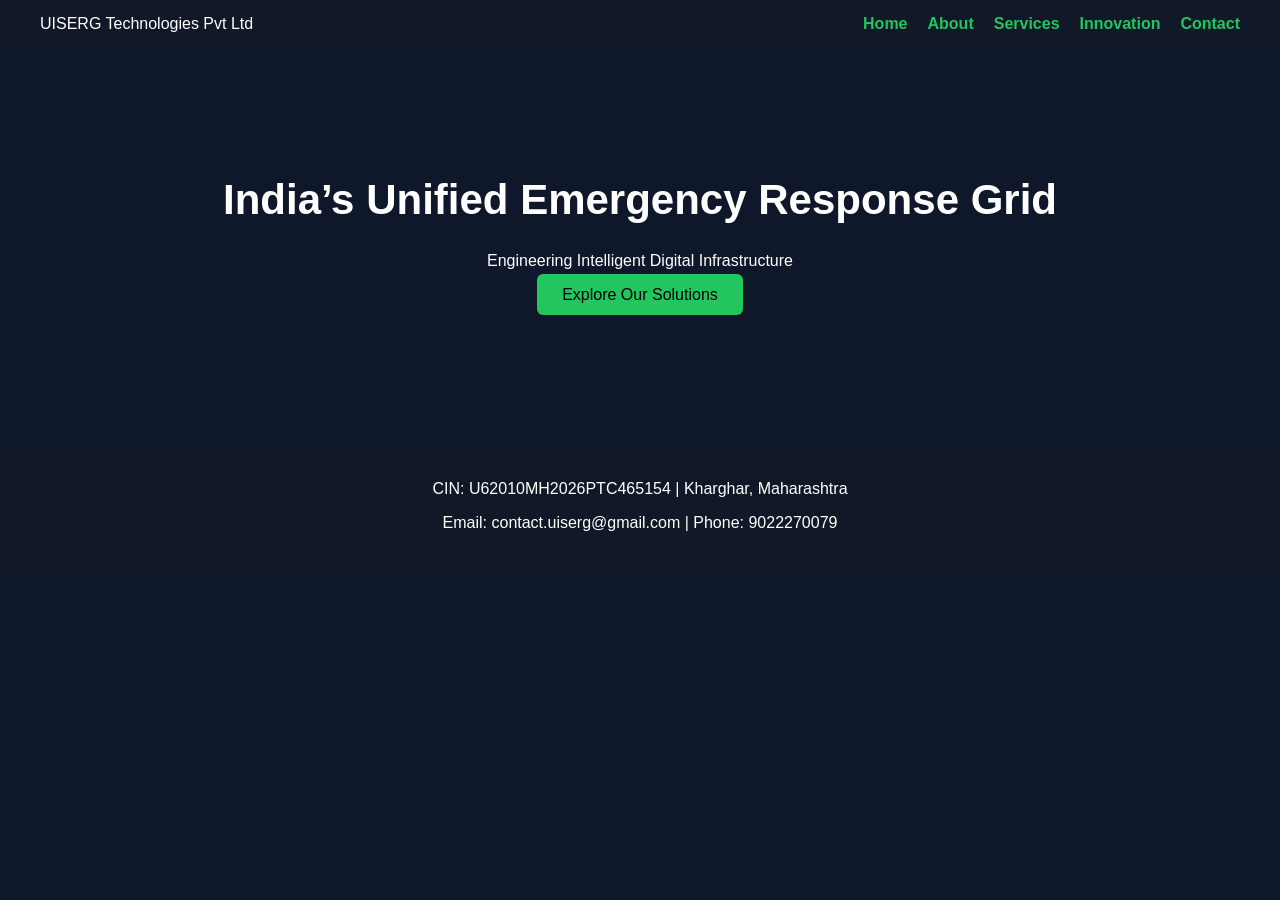
==== index.html @ 2351a3c4 "Add files via upload" ====
<!DOCTYPE html>
<html>
<head>
<meta charset="UTF-8">
<meta name="viewport" content="width=device-width, initial-scale=1.0">
<title>UISERG Technologies Pvt Ltd</title>
<link rel="stylesheet" href="style.css">
</head>
<body>

<nav>
<div class="logo">UISERG Technologies Pvt Ltd</div>
<ul>
<li><a href="index.html">Home</a></li>
<li><a href="about.html">About</a></li>
<li><a href="services.html">Services</a></li>
<li><a href="innovation.html">Innovation</a></li>
<li><a href="contact.html">Contact</a></li>
</ul>
</nav>

<header class="hero">
<h1>India’s Unified Emergency Response Grid</h1>
<p>Engineering Intelligent Digital Infrastructure</p>
<a href="services.html" class="btn">Explore Our Solutions</a>
</header>

<footer>
<p>CIN: U62010MH2026PTC465154 | Kharghar, Maharashtra</p>
<p>Email: contact.uiserg@gmail.com | Phone: 9022270079</p>
</footer>

</body>
</html>
---- style.css ----
body{margin:0;font-family:Arial;background:#0f172a;color:#fff;}
nav{background:#111827;padding:15px 40px;display:flex;justify-content:space-between;}
nav ul{list-style:none;display:flex;gap:20px;margin:0;padding:0;}
nav a{color:#22c55e;text-decoration:none;font-weight:bold;}
.hero{text-align:center;padding:100px 20px;}
.hero h1{font-size:42px;}
.btn{background:#22c55e;color:#000;padding:12px 25px;text-decoration:none;border-radius:6px;}
.content{padding:60px 40px;}
footer{text-align:center;padding:20px;background:#111827;margin-top:40px;}
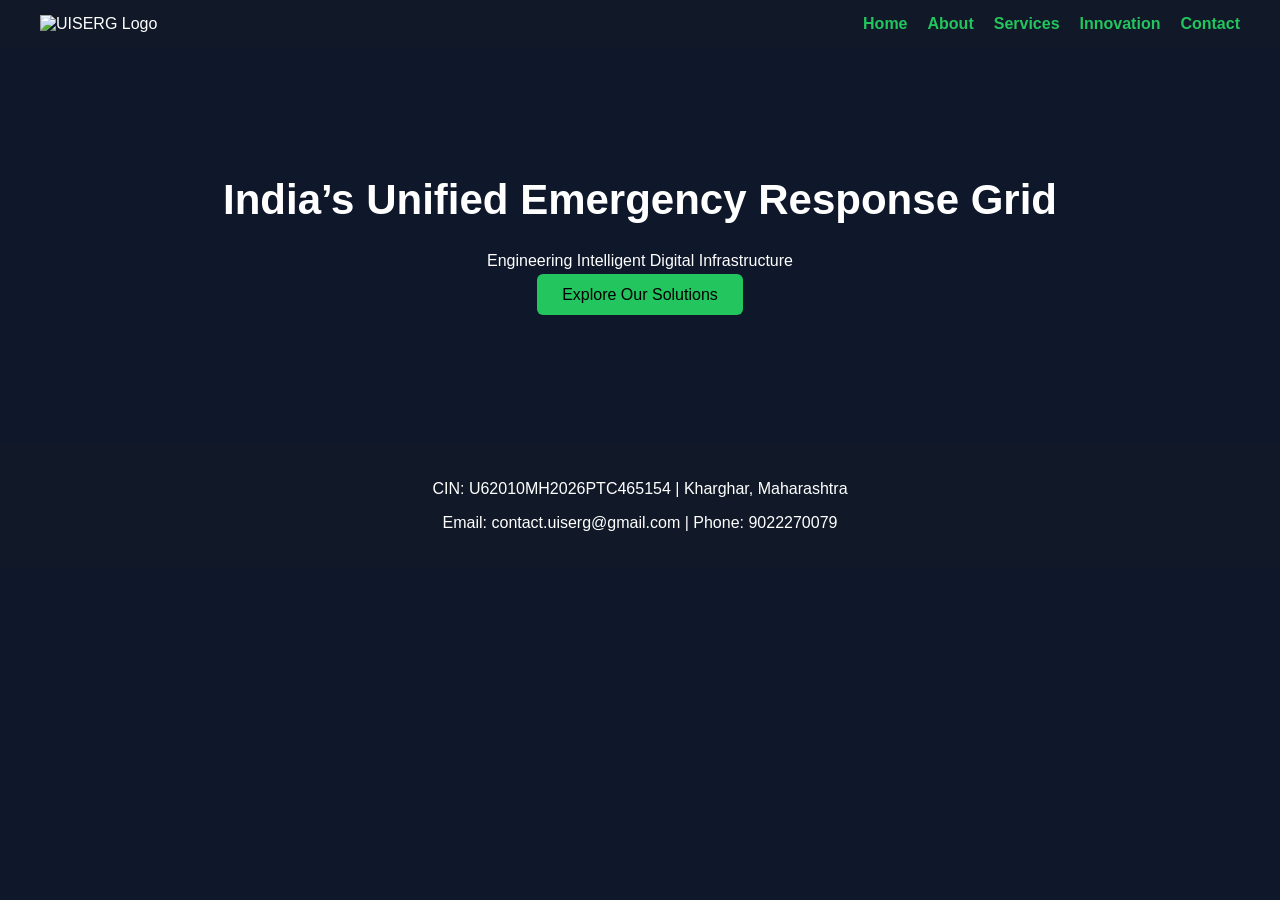
==== commit 49b4ce25: "Update index.html" ====
--- a/index.html
+++ b/index.html
@@ -9,7 +9,9 @@
 <body>
 
 <nav>
-<div class="logo">UISERG Technologies Pvt Ltd</div>
+<div class="logo">
+  <img src="logo.png" alt="UISERG Logo" height="40">
+</div>
 <ul>
 <li><a href="index.html">Home</a></li>
 <li><a href="about.html">About</a></li>
@@ -31,4 +33,4 @@
 </footer>
 
 </body>
-</html>+</html>
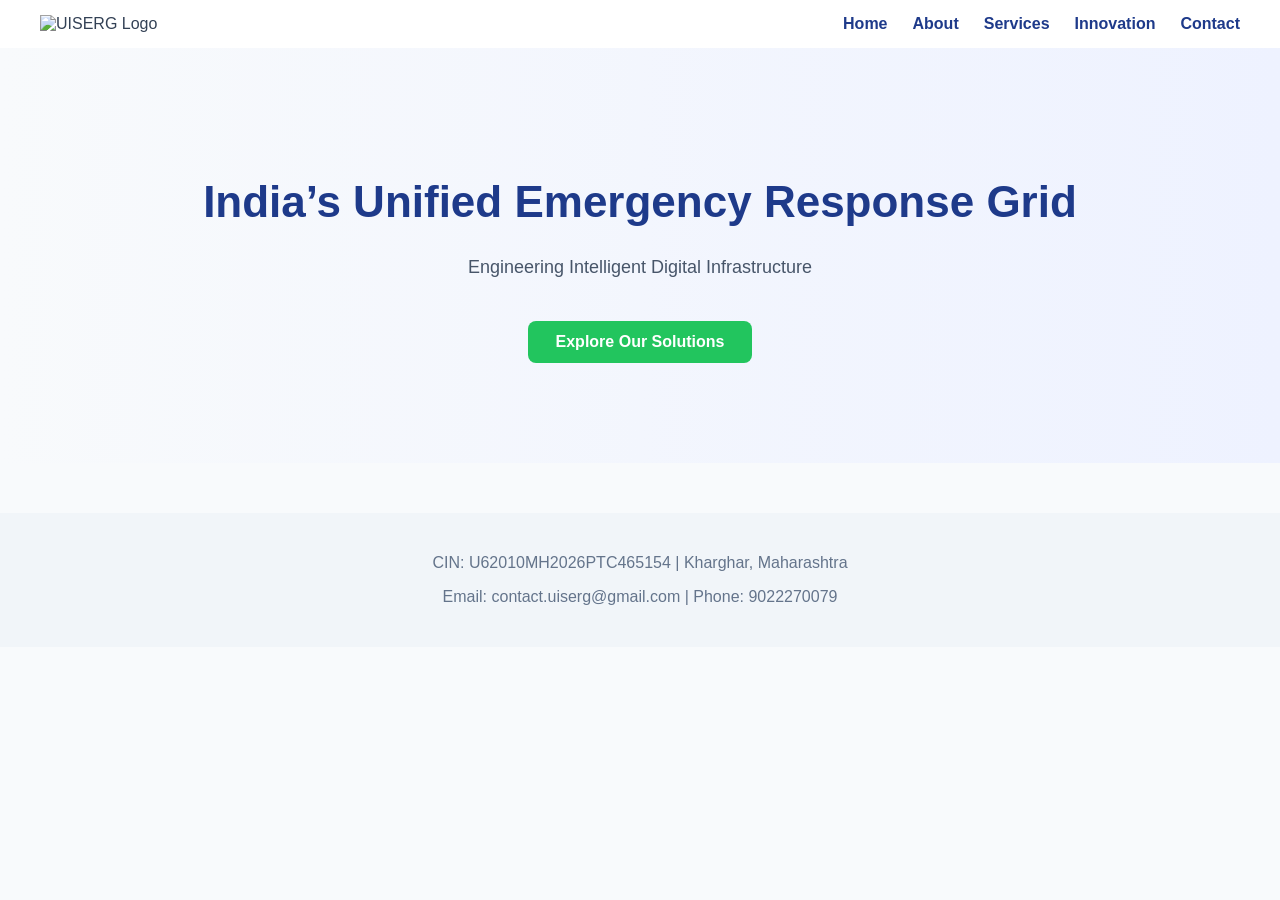
==== commit 718998f5: "Update index.html" ====
--- a/index.html
+++ b/index.html
@@ -3,6 +3,15 @@
 <head>
 <meta charset="UTF-8">
 <meta name="viewport" content="width=device-width, initial-scale=1.0">
+<title>UISERG Technologies Pvt Ltd</title>
+<link rel="stylesheet" href="style.css">
+</head><head>
+<meta charset="UTF-8">
+<meta name="viewport" content="width=device-width, initial-scale=1.0">
+
+<!-- Google Verification -->
+<meta name="google-site-verification" content="PASTE-GOOGLE-CODE-HERE" />
+
 <title>UISERG Technologies Pvt Ltd</title>
 <link rel="stylesheet" href="style.css">
 </head>
--- a/style.css
+++ b/style.css
@@ -1,9 +1,101 @@
-body{margin:0;font-family:Arial;background:#0f172a;color:#fff;}
-nav{background:#111827;padding:15px 40px;display:flex;justify-content:space-between;}
-nav ul{list-style:none;display:flex;gap:20px;margin:0;padding:0;}
-nav a{color:#22c55e;text-decoration:none;font-weight:bold;}
-.hero{text-align:center;padding:100px 20px;}
-.hero h1{font-size:42px;}
-.btn{background:#22c55e;color:#000;padding:12px 25px;text-decoration:none;border-radius:6px;}
-.content{padding:60px 40px;}
-footer{text-align:center;padding:20px;background:#111827;margin-top:40px;}+body {
+  margin: 0;
+  font-family: 'Segoe UI', Arial, sans-serif;
+  background-color: #f8fafc;   /* Soft light background */
+  color: #334155;              /* Dark gray text */
+}
+
+nav {
+  background: #ffffff;
+  padding: 15px 40px;
+  display: flex;
+  justify-content: space-between;
+  align-items: center;
+  box-shadow: 0 2px 6px rgba(0,0,0,0.05);
+}
+
+nav ul {
+  list-style: none;
+  display: flex;
+  gap: 25px;
+  margin: 0;
+  padding: 0;
+}
+
+nav a {
+  color: #1e3a8a;              /* Deep navy */
+  text-decoration: none;
+  font-weight: 600;
+}
+
+nav a:hover {
+  color: #22c55e;              /* Emerald hover */
+}
+
+.hero {
+  text-align: center;
+  padding: 100px 20px;
+  background: linear-gradient(to right, #f8fafc, #eef2ff);
+}
+
+.hero h1 {
+  font-size: 44px;
+  color: #1e3a8a;              /* Navy heading */
+}
+
+.hero p {
+  font-size: 18px;
+  color: #475569;
+}
+
+.btn {
+  background: #22c55e;         /* Emerald button */
+  color: white;
+  padding: 12px 28px;
+  text-decoration: none;
+  border-radius: 8px;
+  display: inline-block;
+  margin-top: 25px;
+  font-weight: 600;
+}
+
+.btn:hover {
+  background: #16a34a;
+}
+
+.content {
+  padding: 70px 40px;
+}
+
+h1, h2, h3 {
+  color: #1e3a8a;
+}
+
+.director-section {
+  display: flex;
+  gap: 40px;
+  margin-top: 40px;
+  flex-wrap: wrap;
+}
+
+.director-card {
+  background: #ffffff;
+  padding: 30px;
+  border-radius: 14px;
+  text-align: center;
+  width: 300px;
+  box-shadow: 0 8px 20px rgba(0,0,0,0.08);
+  transition: transform 0.3s ease;
+}
+
+.director-card:hover {
+  transform: translateY(-5px);
+}
+
+footer {
+  text-align: center;
+  padding: 25px;
+  background: #f1f5f9;
+  margin-top: 50px;
+  color: #64748b;
+}
--- a/style.css
+++ b/style.css
@@ -1,9 +1,101 @@
-body{margin:0;font-family:Arial;background:#0f172a;color:#fff;}
-nav{background:#111827;padding:15px 40px;display:flex;justify-content:space-between;}
-nav ul{list-style:none;display:flex;gap:20px;margin:0;padding:0;}
-nav a{color:#22c55e;text-decoration:none;font-weight:bold;}
-.hero{text-align:center;padding:100px 20px;}
-.hero h1{font-size:42px;}
-.btn{background:#22c55e;color:#000;padding:12px 25px;text-decoration:none;border-radius:6px;}
-.content{padding:60px 40px;}
-footer{text-align:center;padding:20px;background:#111827;margin-top:40px;}+body {
+  margin: 0;
+  font-family: 'Segoe UI', Arial, sans-serif;
+  background-color: #f8fafc;   /* Soft light background */
+  color: #334155;              /* Dark gray text */
+}
+
+nav {
+  background: #ffffff;
+  padding: 15px 40px;
+  display: flex;
+  justify-content: space-between;
+  align-items: center;
+  box-shadow: 0 2px 6px rgba(0,0,0,0.05);
+}
+
+nav ul {
+  list-style: none;
+  display: flex;
+  gap: 25px;
+  margin: 0;
+  padding: 0;
+}
+
+nav a {
+  color: #1e3a8a;              /* Deep navy */
+  text-decoration: none;
+  font-weight: 600;
+}
+
+nav a:hover {
+  color: #22c55e;              /* Emerald hover */
+}
+
+.hero {
+  text-align: center;
+  padding: 100px 20px;
+  background: linear-gradient(to right, #f8fafc, #eef2ff);
+}
+
+.hero h1 {
+  font-size: 44px;
+  color: #1e3a8a;              /* Navy heading */
+}
+
+.hero p {
+  font-size: 18px;
+  color: #475569;
+}
+
+.btn {
+  background: #22c55e;         /* Emerald button */
+  color: white;
+  padding: 12px 28px;
+  text-decoration: none;
+  border-radius: 8px;
+  display: inline-block;
+  margin-top: 25px;
+  font-weight: 600;
+}
+
+.btn:hover {
+  background: #16a34a;
+}
+
+.content {
+  padding: 70px 40px;
+}
+
+h1, h2, h3 {
+  color: #1e3a8a;
+}
+
+.director-section {
+  display: flex;
+  gap: 40px;
+  margin-top: 40px;
+  flex-wrap: wrap;
+}
+
+.director-card {
+  background: #ffffff;
+  padding: 30px;
+  border-radius: 14px;
+  text-align: center;
+  width: 300px;
+  box-shadow: 0 8px 20px rgba(0,0,0,0.08);
+  transition: transform 0.3s ease;
+}
+
+.director-card:hover {
+  transform: translateY(-5px);
+}
+
+footer {
+  text-align: center;
+  padding: 25px;
+  background: #f1f5f9;
+  margin-top: 50px;
+  color: #64748b;
+}
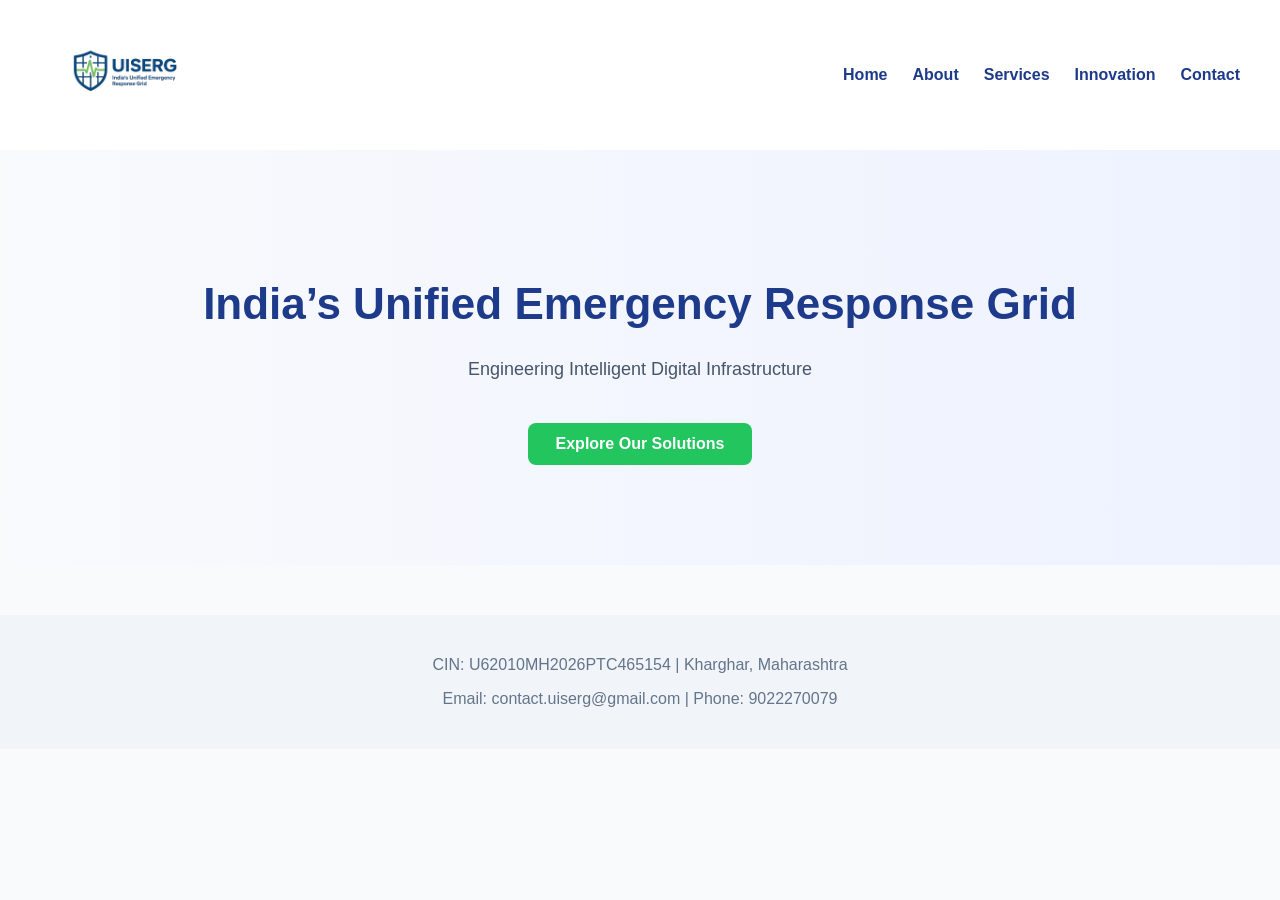
==== commit f98982a1: "Update index.html" ====
--- a/index.html
+++ b/index.html
@@ -18,8 +18,7 @@
 <body>
 
 <nav>
-<div class="logo">
-  <img src="logo.png" alt="UISERG Logo" height="40">
+<img src="logo.png" alt="UISERG Logo" width="180">
 </div>
 <ul>
 <li><a href="index.html">Home</a></li>
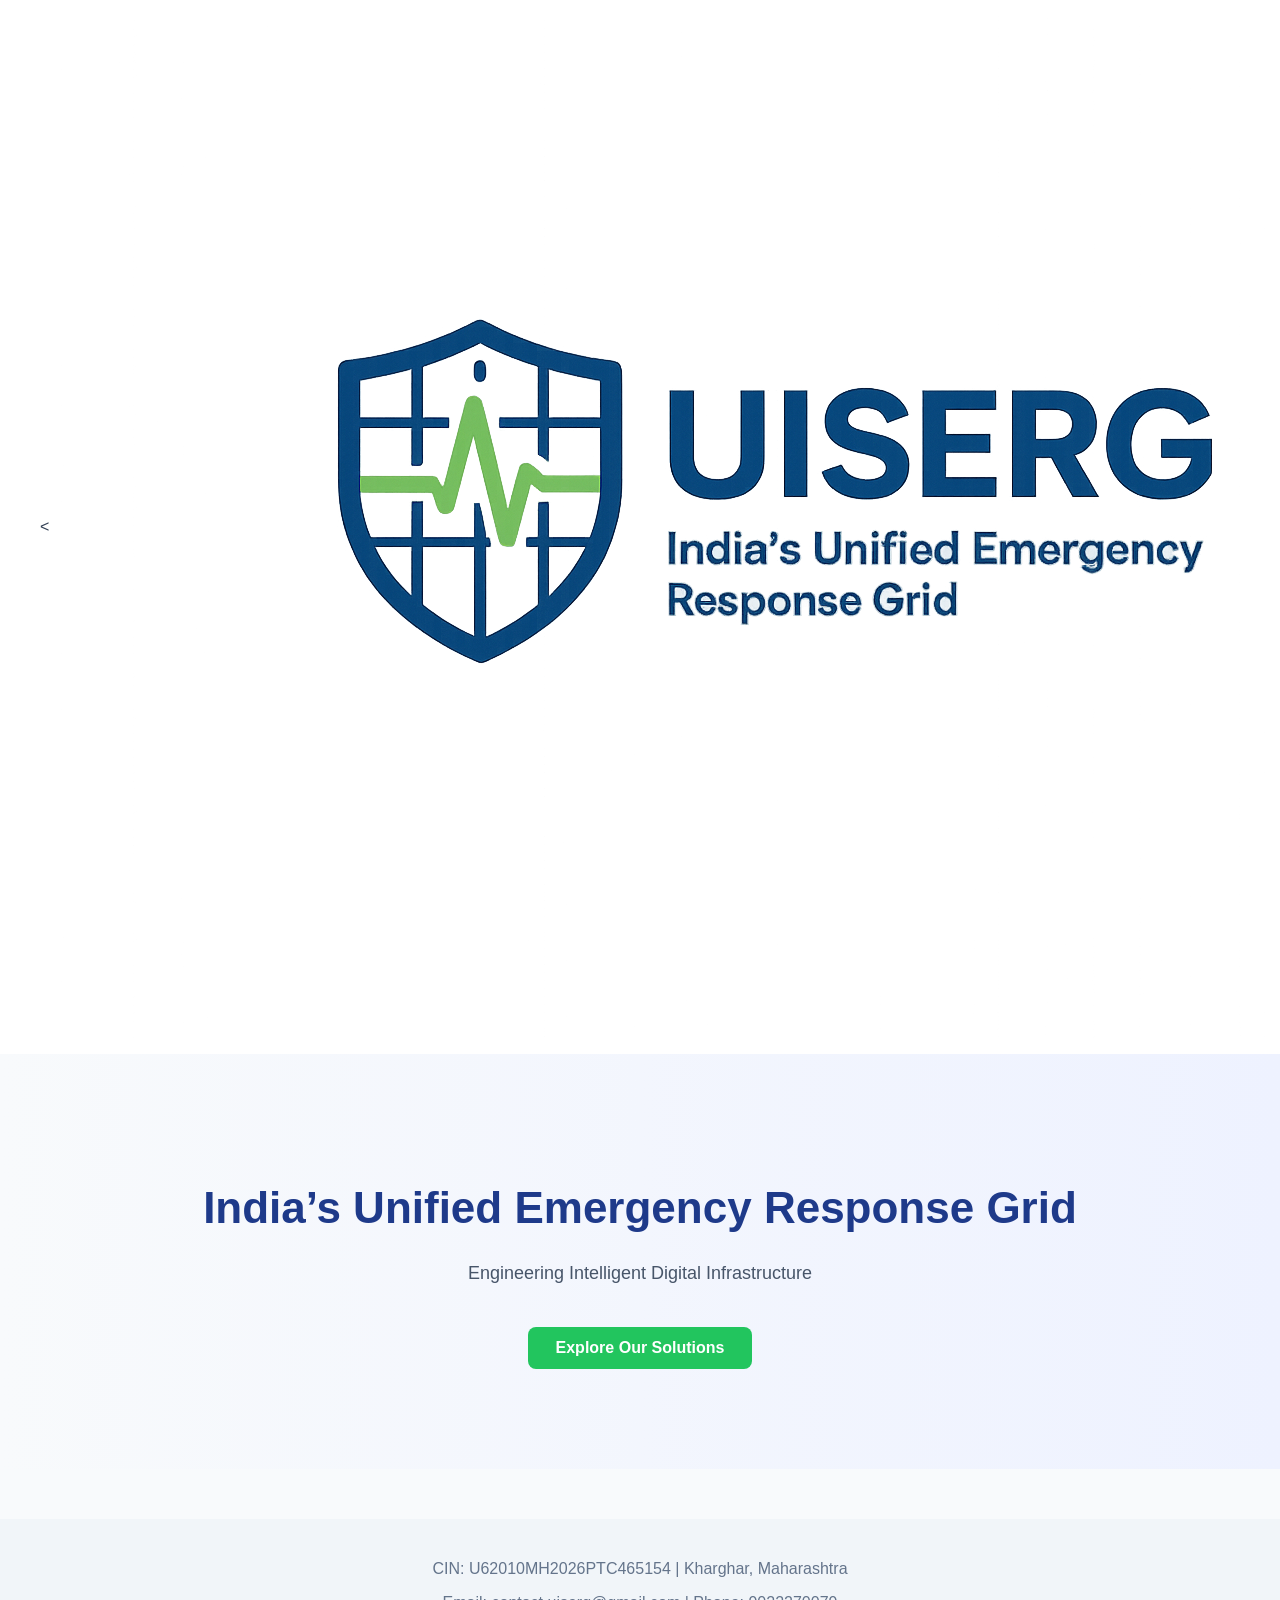
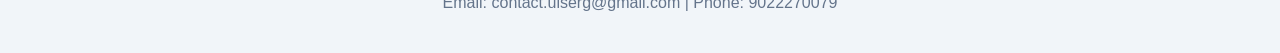
==== commit dd229a2d: "Update index.html" ====
--- a/index.html
+++ b/index.html
@@ -18,7 +18,7 @@
 <body>
 
 <nav>
-<img src="logo.png" alt="UISERG Logo" width="180">
+<<img src="logo.png" alt="UISERG Logo" class="logo">
 </div>
 <ul>
 <li><a href="index.html">Home</a></li>
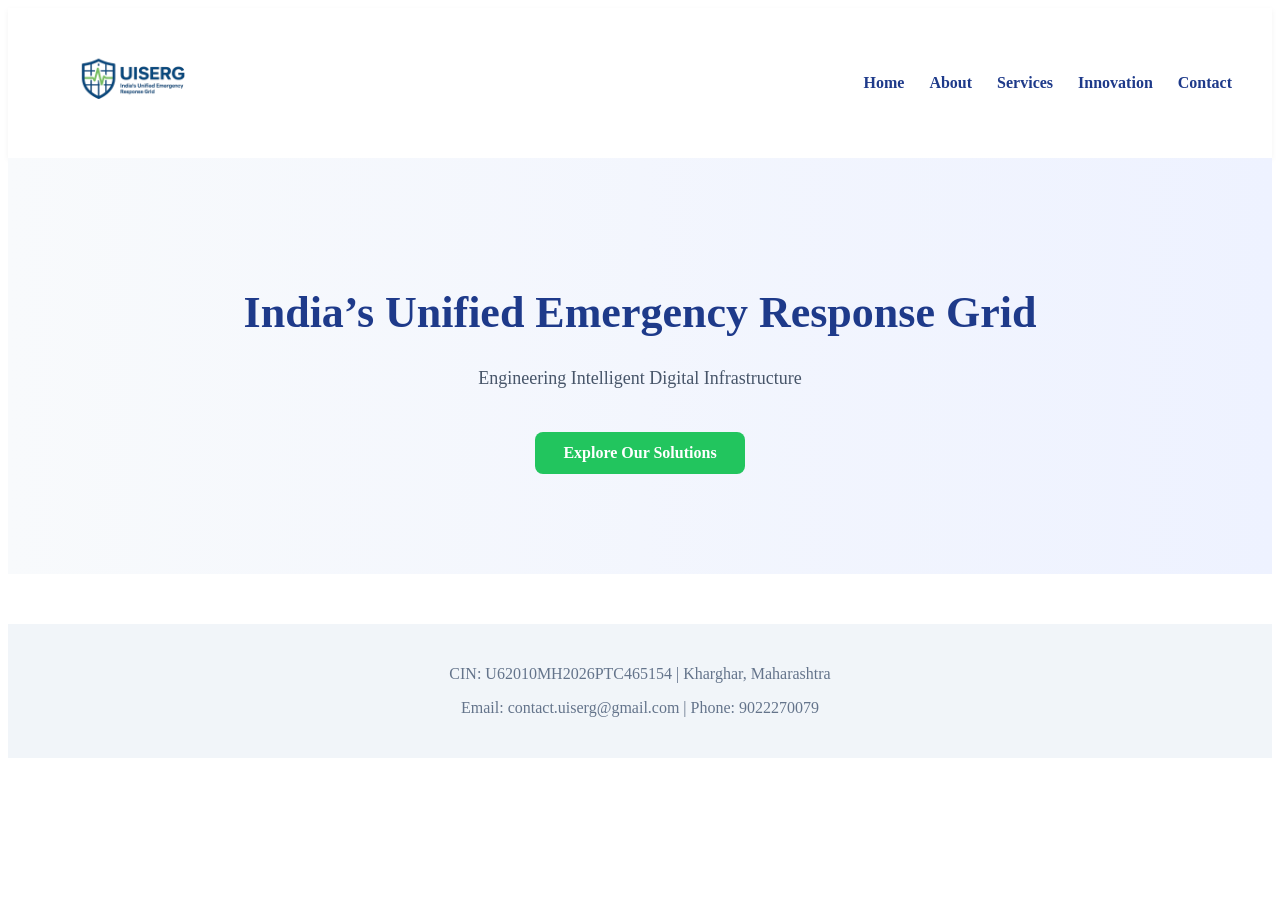
==== commit 759da605: "Update index.html" ====
--- a/index.html
+++ b/index.html
@@ -18,7 +18,7 @@
 <body>
 
 <nav>
-<<img src="logo.png" alt="UISERG Logo" class="logo">
+<img src="logo.png" alt="UISERG Logo" width="180">
 </div>
 <ul>
 <li><a href="index.html">Home</a></li>
--- a/style.css
+++ b/style.css
@@ -1,3 +1,4 @@
+</style>
 body {
   margin: 0;
   font-family: 'Segoe UI', Arial, sans-serif;
--- a/style.css
+++ b/style.css
@@ -1,3 +1,4 @@
+</style>
 body {
   margin: 0;
   font-family: 'Segoe UI', Arial, sans-serif;
